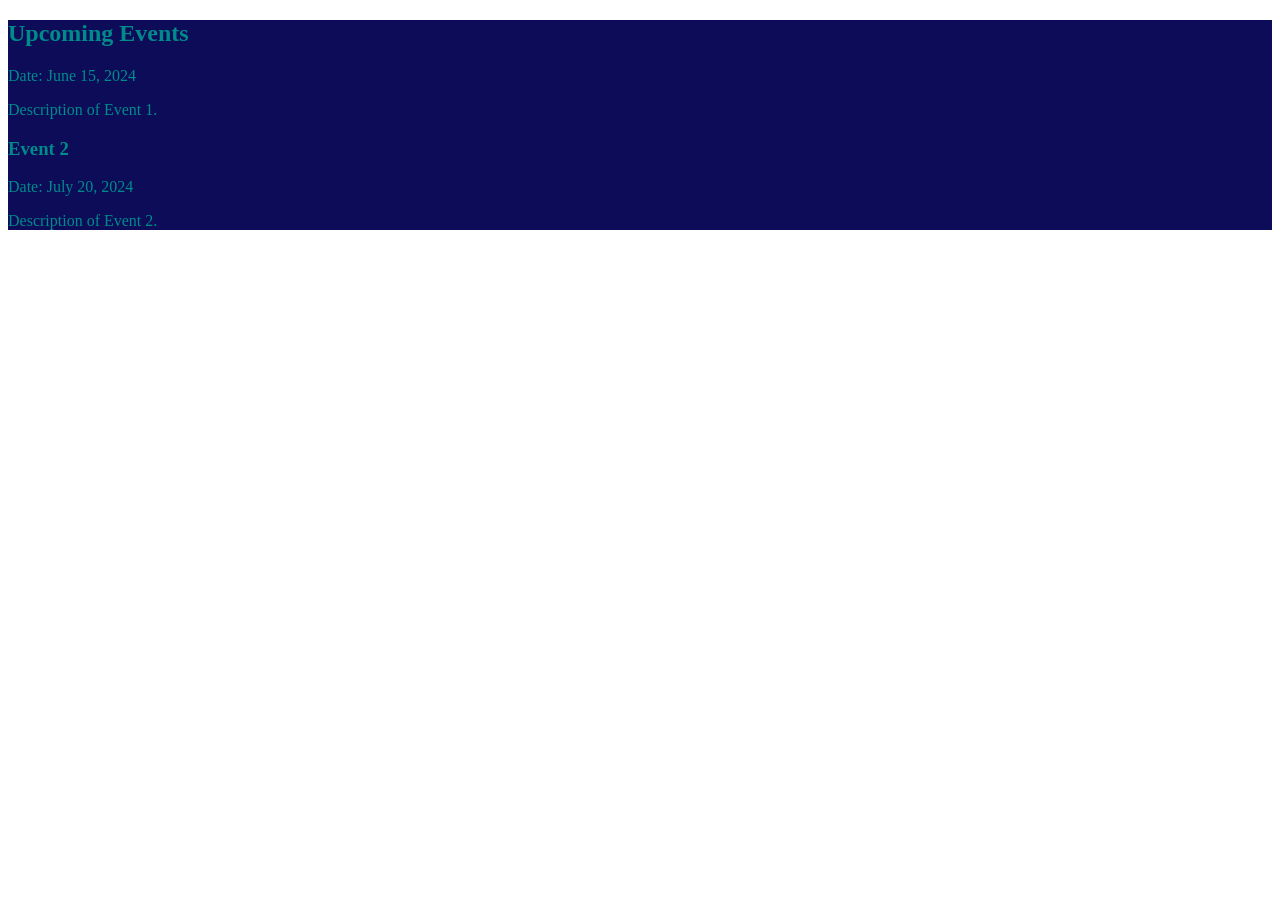
==== main.html @ 89de1995 "Added Initial upcoming widget" ====
<!DOCTYPE html>
<html lang="en">
<head>
    <meta charset="UTF-8">
    <meta name="viewport" content="width=device-width, initial-scale=1.0">
    <title>Document</title>
    <link rel="stylesheet" href="upcoming/upcoming.css">
</head>
<body>
    <div id="upcoming"></div>
    <script src="upcoming/upcoming.js"></script>
</body>
</html>
---- upcoming/upcoming.css ----
.upcoming {
    background-color:rgb(12, 12, 89);
    color:darkcyan;
}
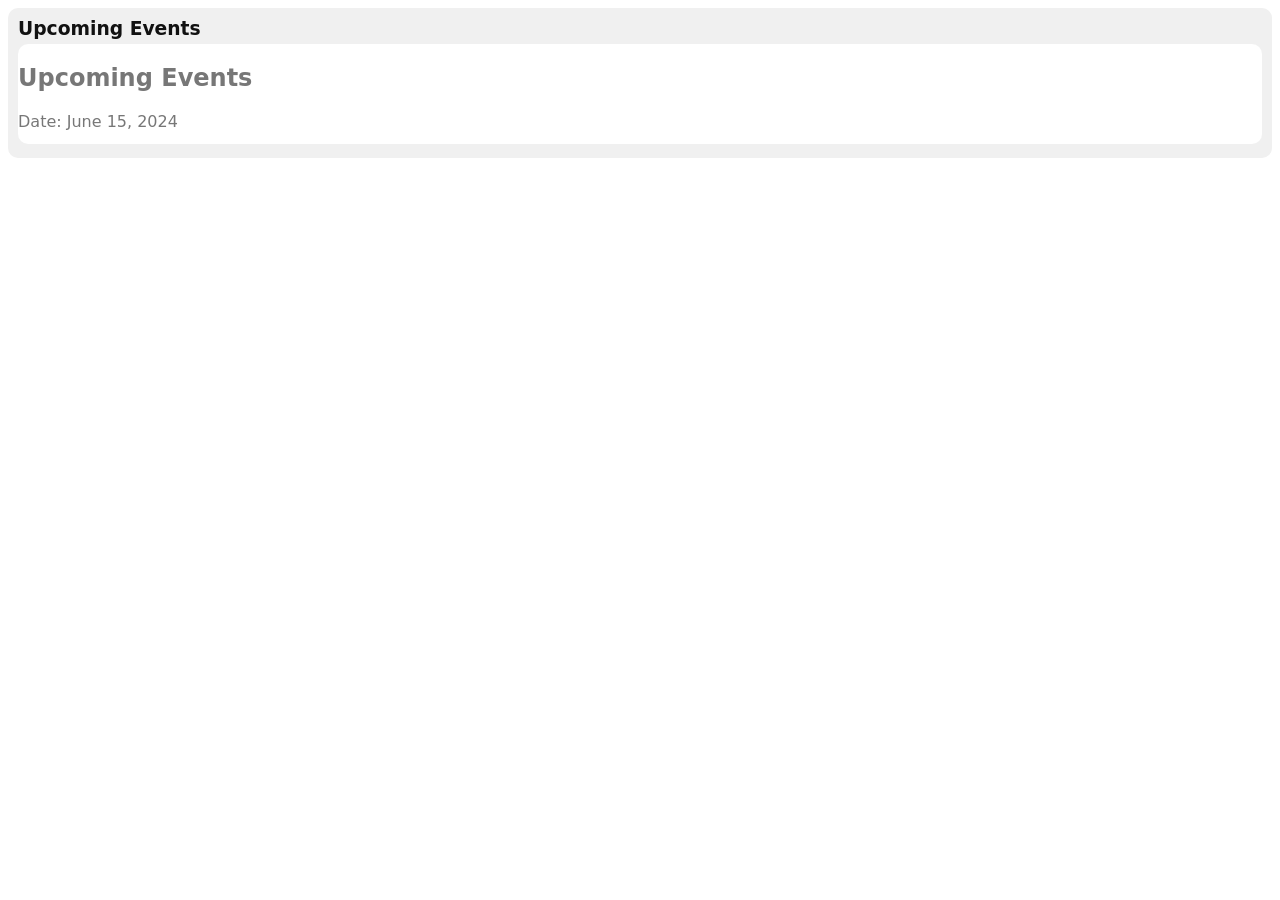
==== commit 988fe584: "No notable change" ====
--- a/main.html
+++ b/main.html
@@ -4,10 +4,32 @@
     <meta charset="UTF-8">
     <meta name="viewport" content="width=device-width, initial-scale=1.0">
     <title>Document</title>
+    <!-- upcoming events -->
+    <style> 
+        body {
+            background-color: rgb(255,255,255);
+            color: rgb(17,17,17);
+            font-family: 'dm sans',system-ui, -apple-system, 'Segoe UI', sans-serif;
+        }
+        .upsec{
+            border-radius: 10px;
+            background-color: rgb(240,240,240);
+            padding: 0 0 4px 0;
+        }
+        .upsec > h3{
+            text-align: left;
+            margin: 0 0 -15px 0;
+            padding: 10px 10px;
+        }
+    </style>
     <link rel="stylesheet" href="upcoming/upcoming.css">
 </head>
 <body>
-    <div id="upcoming"></div>
-    <script src="upcoming/upcoming.js"></script>
+    <section class="upsec"> <!--upcoming events-->
+            <h3 class="upcoming-section">Upcoming Events</h3>
+            <div id="upcoming"></div>
+            <script src="upcoming/upcoming.js"></script>
+            
+    </section>
 </body>
 </html>
--- a/upcoming/upcoming.css
+++ b/upcoming/upcoming.css
@@ -1,4 +1,31 @@
 .upcoming {
-    background-color:rgb(12, 12, 89);
-    color:darkcyan;
+    background-color:rgb(255,255,255);
+    color:rgb(119,119,119);
+
+    /* scroll */
+    height: 100px;
+    overflow-y: auto;
+    overflow-x: hidden;
+
+    border-radius: 10px;
+
+    /* spacing */
+    padding: -10px;
+    box-sizing: border-box;
+    margin: 10px;
+    font-family:'dm sans', system-ui, -apple-system, 'Segoe UI', sans-serif;
+}
+.upcoming::-webkit-scrollbar {
+    width: 5px;
+}
+.upcoming::-webkit-scrollbar-thumb {
+    background: darkcyan;
+    border-radius: 10px;
+}
+.upcoming::-webkit-scrollbar-track {
+    background: transparent;
+    border-radius: 10px;
+}
+.upcoming::-webkit-scrollbar-thumb:hover {
+    background: rgb(0, 255, 255);
 }
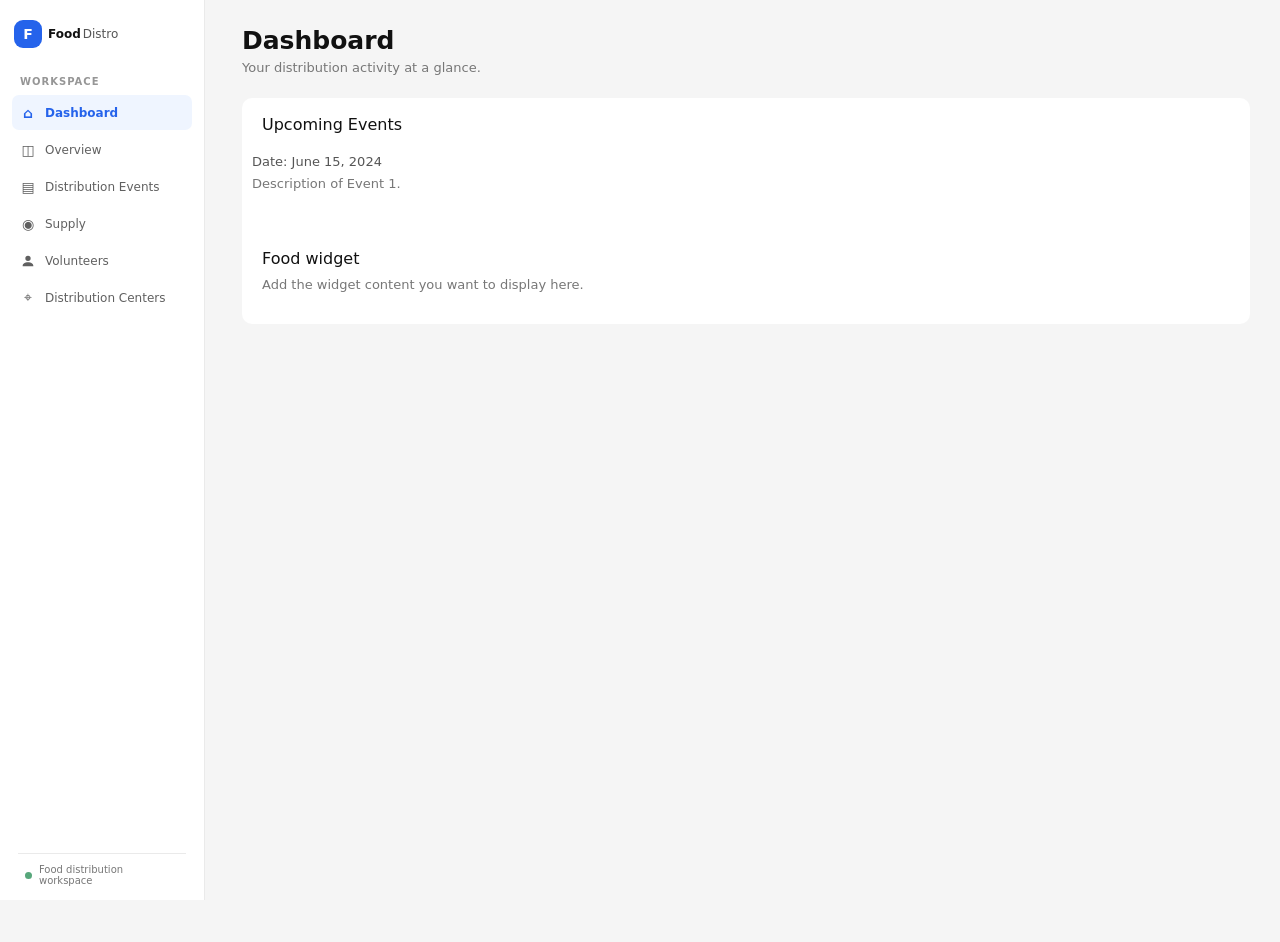
==== commit 7566dbc4: "food widget+buttons" ====
--- a/main.html
+++ b/main.html
@@ -7,29 +7,123 @@
     <!-- upcoming events -->
     <style> 
         body {
-            background-color: rgb(255,255,255);
+            margin: 0;
+            background-color: rgb(245,245,245);
             color: rgb(17,17,17);
             font-family: 'dm sans',system-ui, -apple-system, 'Segoe UI', sans-serif;
         }
         .upsec{
             border-radius: 10px;
-            background-color: rgb(240,240,240);
+            background-color: rgb(255, 255, 255);
             padding: 0 0 4px 0;
+            overflow: hidden;
         }
         .upsec > h3{
             text-align: left;
-            margin: 0 0 -15px 0;
-            padding: 10px 10px;
+            margin: 0;
+            padding: 16px 20px 8px;
+            font-size: 16px;
+            font-weight: 500;
+            line-height: 1.35;
+        }
+        #dashboard-buttons {
+            display: contents;
+        }
+        main {
+            max-width: 1500px;
+            min-height: 100vh;
+            margin-left: calc(clamp(180px, 12vw, 200px) + 32px);
+            padding: 26px 30px 16px;
+        }
+        .page-header {
+            margin-bottom: 23px;
+        }
+        .page-header h1 {
+            margin: 0 0 5px;
+            font-size: 25px;
+            font-weight: 600;
+        }
+        .page-subtitle {
+            margin: 0;
+            color: #777;
+            font-size: 13px;
+        }
+        .view-panel[hidden] {
+            display: none;
+        }
+        .page-placeholder {
+            padding: 20px;
+            border-radius: 10px;
+            background: #fff;
+        }
+        .page-placeholder h2 {
+            margin: 0 0 6px;
+            font-size: 16px;
+            font-weight: 600;
+        }
+        .page-placeholder p {
+            margin: 0;
+            color: #777;
+            font-size: 13px;
+        }
+        @media (max-width: 700px) {
+            main {
+                min-height: auto;
+                margin-left: 0;
+                padding: 22px 16px;
+            }
         }
     </style>
-    <link rel="stylesheet" href="upcoming/upcoming.css">
+    <link rel="stylesheet" href="dashboard/upcoming/upcoming.css">
+    <link rel="stylesheet" href="buttons/buttons.css">
+    <link rel="stylesheet" href="dashboard/food/food.css">
 </head>
 <body>
-    <section class="upsec"> <!--upcoming events-->
+    <nav class="dashboard-nav" aria-label="Main navigation">
+        <div id="dashboard-buttons"></div>
+        <script src="buttons/buttons.js"></script>
+    </nav>
+    <main>
+        <header class="page-header">
+            <h1 id="pageTitle">Dashboard</h1>
+            <p class="page-subtitle" id="pageSubtitle">Your distribution activity at a glance.</p>
+        </header>
+
+        <section id="view-dashboard" class="view-panel upsec">
             <h3 class="upcoming-section">Upcoming Events</h3>
             <div id="upcoming"></div>
-            <script src="upcoming/upcoming.js"></script>
-            
-    </section>
+            <script src="dashboard/upcoming/upcoming.js"></script>
+            <div id="food-widget"></div>
+        </section>
+        
+        <section id="view-overview" class="view-panel page-placeholder" hidden>
+            <h2>Overview</h2>
+            <p>Distribution activity summaries will appear here.</p>
+        </section>
+        
+        <section id="view-events" class="view-panel page-placeholder" hidden>
+            <h2>Distribution Events</h2>
+            <p>Event details will appear here.</p>
+        </section>
+        
+        <section id="view-supply" class="view-panel page-placeholder" hidden>
+            <h2>Supply</h2>
+            <p>Supply information will appear here.</p>
+            <div id="supply"></div>
+            <script src="dashboard/food/food.js"></script>
+        </section>
+        
+        <section id="view-volunteers" class="view-panel page-placeholder" hidden>
+            <h2>Volunteers</h2>
+            <p>Volunteer information will appear here.</p>
+        </section>
+        
+        <section id="view-centers" class="view-panel page-placeholder" hidden>
+            <h2>Distribution Centers</h2>
+            <p>Distribution center information will appear here.</p>
+        </section>
+
+    </main>
+    <script src="dashboard/food/food.js"></script>
 </body>
 </html>
--- a/dashboard/upcoming/upcoming.css
+++ b/dashboard/upcoming/upcoming.css
@@ -0,0 +1,57 @@
+.upcoming {
+    background-color:#ffffff;
+    color:rgb(17,17,17);
+
+    height: 72px;
+    overflow-y: auto;
+    overflow-x: hidden;
+
+    border-radius: 10px;
+
+    padding: 0;
+    box-sizing: border-box;
+    margin: 0 10px 10px;
+    font-family:'dm sans', system-ui, -apple-system, 'Segoe UI', sans-serif;
+    font-size: 13px;
+    line-height: 1.4;
+}
+
+.upcoming__items,
+.upcoming__item {
+    padding: 8px 0;
+}
+
+.upcoming__item-title {
+    margin: 0 0 4px;
+    font-size: 14px;
+    font-weight: 600;
+}
+
+.upcoming__item-date,
+.upcoming__item-description {
+    margin: 0 0 3px;
+    font-size: 13px;
+    line-height: 1.5;
+}
+
+.upcoming__item-date {
+    color: #555;
+}
+
+.upcoming__item-description {
+    color: #777;
+}
+.upcoming::-webkit-scrollbar {
+    width: 5px;
+}
+.upcoming::-webkit-scrollbar-thumb {
+    background: rgb(255, 255, 255);
+    border-radius: 10px;
+}
+.upcoming::-webkit-scrollbar-track {
+    background: transparent;
+    border-radius: 10px;
+}
+.upcoming::-webkit-scrollbar-thumb:hover {
+    background: rgb(15, 16, 16);
+}
--- a/buttons/buttons.css
+++ b/buttons/buttons.css
@@ -0,0 +1,144 @@
+.dashboard-nav {
+    position: fixed;
+    inset: 0 auto 0 0;
+    z-index: 2;
+    display: flex;
+    width: clamp(180px, 12vw, 200px);
+    flex-direction: column;
+    overflow-y: auto;
+    padding: 20px 12px 14px;
+    border-right: 1px solid #eaeaea;
+    background: #fff;
+    font-family: 'dm sans', system-ui, -apple-system, 'Segoe UI', sans-serif;
+}
+
+.sidebar-brand {
+    display: flex;
+    align-items: center;
+    gap: 6px;
+    padding: 0 2px;
+    color: #111;
+    font-size: 12px;
+    font-weight: 700;
+    white-space: nowrap;
+}
+
+.sidebar-brand__mark {
+    display: grid;
+    width: 28px;
+    height: 28px;
+    place-items: center;
+    border-radius: 9px;
+    background: #2563eb;
+    color: #fff;
+    font-size: 14px;
+}
+
+.sidebar-brand__light {
+    margin-left: 2px;
+    color: #555;
+    font-weight: 500;
+}
+
+.sidebar-label {
+    margin: 28px 8px 8px;
+    color: #969696;
+    font-size: 10px;
+    font-weight: 700;
+    letter-spacing: 1px;
+}
+
+.dashboard-nav__items {
+    display: grid;
+    gap: 2px;
+}
+
+.buttons {
+    display: flex;
+    min-height: 35px;
+    align-items: center;
+    gap: 9px;
+    padding: 0 8px;
+    border: 0;
+    border-radius: 7px;
+    background: transparent;
+    color: #606060;
+    font: inherit;
+    font-size: 12px;
+    font-weight: 500;
+    text-align: left;
+    cursor: pointer;
+    transition: background-color 150ms ease, color 150ms ease;
+}
+
+.buttons:hover {
+    background: #f6f6f6;
+    color: #111;
+}
+
+.buttons:focus-visible {
+    outline: 3px solid rgb(37 99 235 / 35%);
+    outline-offset: 2px;
+}
+
+.buttons--active {
+    background: #eff5ff;
+    color: #2563eb;
+    font-weight: 600;
+}
+
+.buttons__icon {
+    width: 16px;
+    color: currentColor;
+    font-size: 14px;
+    text-align: center;
+}
+
+.sidebar-note {
+    display: flex;
+    align-items: center;
+    gap: 7px;
+    margin: auto 6px 0;
+    padding: 10px 7px 0;
+    border-top: 1px solid #eaeaea;
+    color: #777;
+    font-size: 10px;
+}
+
+.sidebar-note__dot {
+    width: 7px;
+    height: 7px;
+    border-radius: 50%;
+    background: #57a77b;
+}
+
+@media (max-width: 700px) {
+    .dashboard-nav {
+        position: static;
+        width: 100%;
+        padding: 16px 14px;
+        border-right: 0;
+        border-bottom: 1px solid #eaeaea;
+        border-radius: 0;
+        box-shadow: none;
+    }
+
+    .sidebar-label {
+        margin-top: 20px;
+    }
+
+    .dashboard-nav__items {
+        display: flex;
+        overflow-x: auto;
+        gap: 4px;
+        padding-bottom: 2px;
+    }
+
+    .buttons {
+        flex: 0 0 auto;
+    }
+
+    .sidebar-note {
+        display: none;
+    }
+}
--- a/dashboard/food/food.css
+++ b/dashboard/food/food.css
@@ -0,0 +1,21 @@
+.food-widget {
+    margin: 16px 0 10px;
+    padding: 16px 20px 18px;
+    border-radius: 10px;
+    background: #fff;
+    color: #111;
+    font-family: 'dm sans', system-ui, -apple-system, 'Segoe UI', sans-serif;
+}
+
+.food-widget h2 {
+    margin: 0 0 8px;
+    font-size: 16px;
+    font-weight: 500;
+    line-height: 1.35;
+}
+
+.food-widget p {
+    margin: 0;
+    color: #777;
+    font-size: 13px;
+}
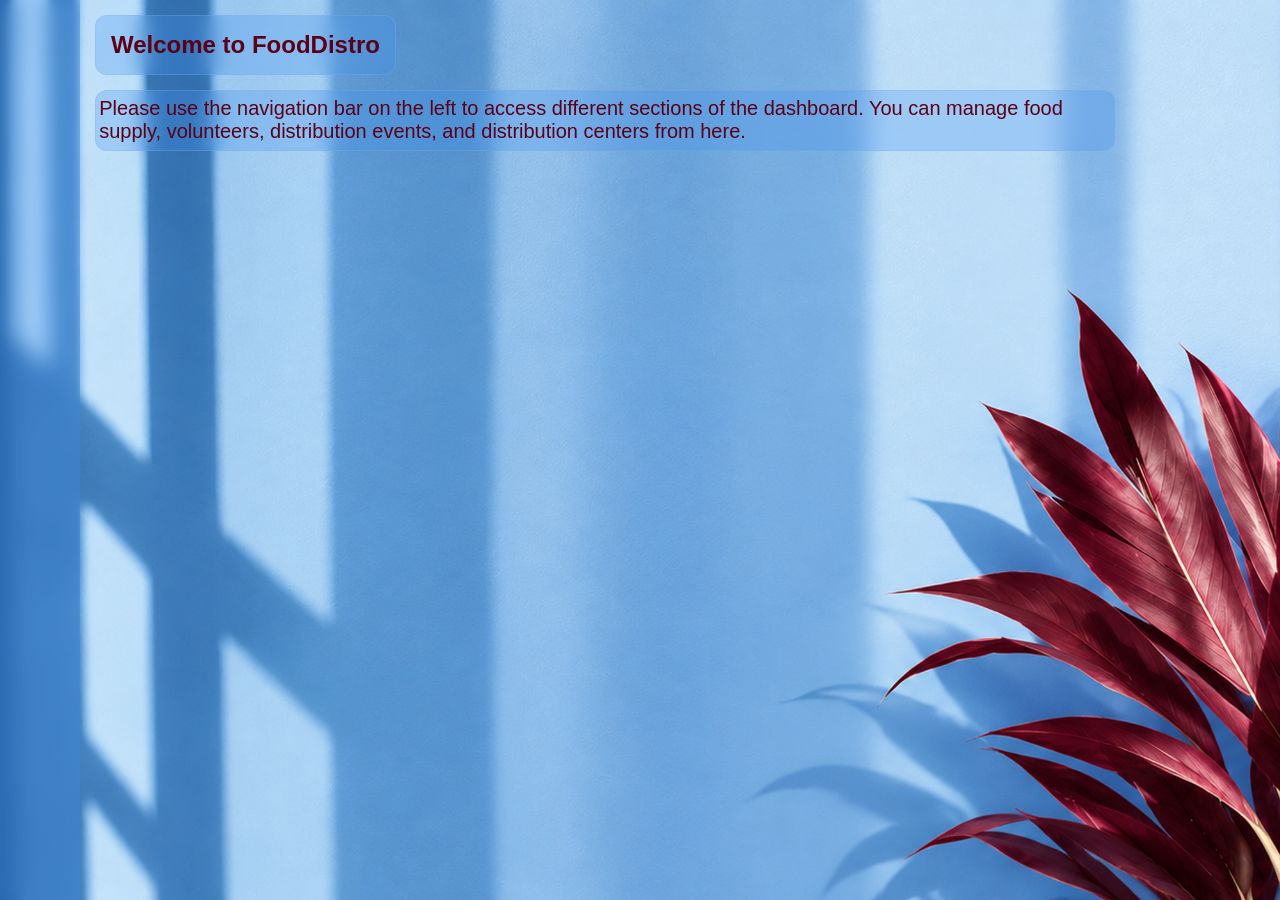
==== commit 960eef3e: "Final" ====
--- a/main.html
+++ b/main.html
@@ -4,126 +4,183 @@
     <meta charset="UTF-8">
     <meta name="viewport" content="width=device-width, initial-scale=1.0">
     <title>Document</title>
-    <!-- upcoming events -->
-    <style> 
-        body {
-            margin: 0;
-            background-color: rgb(245,245,245);
-            color: rgb(17,17,17);
-            font-family: 'dm sans',system-ui, -apple-system, 'Segoe UI', sans-serif;
-        }
-        .upsec{
-            border-radius: 10px;
-            background-color: rgb(255, 255, 255);
-            padding: 0 0 4px 0;
-            overflow: hidden;
-        }
-        .upsec > h3{
-            text-align: left;
-            margin: 0;
-            padding: 16px 20px 8px;
-            font-size: 16px;
-            font-weight: 500;
-            line-height: 1.35;
-        }
-        #dashboard-buttons {
-            display: contents;
-        }
-        main {
-            max-width: 1500px;
-            min-height: 100vh;
-            margin-left: calc(clamp(180px, 12vw, 200px) + 32px);
-            padding: 26px 30px 16px;
-        }
-        .page-header {
-            margin-bottom: 23px;
-        }
-        .page-header h1 {
-            margin: 0 0 5px;
-            font-size: 25px;
-            font-weight: 600;
-        }
-        .page-subtitle {
-            margin: 0;
-            color: #777;
-            font-size: 13px;
-        }
-        .view-panel[hidden] {
-            display: none;
-        }
-        .page-placeholder {
-            padding: 20px;
-            border-radius: 10px;
-            background: #fff;
-        }
-        .page-placeholder h2 {
-            margin: 0 0 6px;
-            font-size: 16px;
-            font-weight: 600;
-        }
-        .page-placeholder p {
-            margin: 0;
-            color: #777;
-            font-size: 13px;
-        }
-        @media (max-width: 700px) {
-            main {
-                min-height: auto;
-                margin-left: 0;
-                padding: 22px 16px;
-            }
-        }
-    </style>
-    <link rel="stylesheet" href="dashboard/upcoming/upcoming.css">
-    <link rel="stylesheet" href="buttons/buttons.css">
-    <link rel="stylesheet" href="dashboard/food/food.css">
+    <link rel="preload" as="image" href="dashboard.webp">
+    <link rel="preload" as="image" href="foodsup.webp">
+    <link rel="preload" as="image" href="volunteer.webp">
+    <link rel="preload" as="image" href="disevent.webp">
+    <link rel="preload" as="image" href="discenter.webp">
+    <link rel="preload" as="image" href="home.webp">
+    <link rel="preload" as="image" href="logo.svg">
+    <link href="https://cdn.boxicons.com/3.0.8/fonts/basic/boxicons.min.css" rel="stylesheet">
+    <link href="https://cdn.boxicons.com/3.0.8/fonts/filled/boxicons-filled.min.css" rel="stylesheet">
+    <link href="https://cdn.boxicons.com/3.0.8/fonts/brands/boxicons-brands.min.css" rel="stylesheet">
+    <link rel="stylesheet" href="style.css">
+    <script src="script.js" defer></script>
 </head>
 <body>
-    <nav class="dashboard-nav" aria-label="Main navigation">
-        <div id="dashboard-buttons"></div>
-        <script src="buttons/buttons.js"></script>
+    <nav>
+        <div class="sidebar">
+            <div class="sidebartop">
+                <div class="logo">
+                    <img src="logo.svg" alt="FoodDistro Logo" class="logoimg">
+                    <span class="logotxt">FoodDistro</span>
+                </div>
+                <i class="bx bx-menu" id="btn"></i>
+            </div>
+            <ul>
+                <li>
+                    <a href="#" id="dash">
+                        <i class="bx bx-core" id="dash"/></i>
+                        <span class="navitems" id="dash">Dashboard</span>
+                    </a>
+                    <span class="tooltip">Dashboard</span>
+                </li>
+                <li>
+                    <a href="#" id="food">
+                        <i class="bx bx-takeaway" id="food"/></i>
+                        <span class="navitems" id="food">Food Supply</span>
+                    </a>
+                    <span class="tooltip">Food-Supply</span> 
+                </li>
+                <li>
+                    <a href="#" id="vol">
+                        <i class="bx bx-hail" id="vol"/></i>
+                        <span class="navitems">Volunteers</span>
+                    </a>
+                    <span class="tooltip" id="vol">Volunteers</span>
+                </li>
+                <li>
+                    <a href="#" id="disev">
+                        <i class="bx bx-calendar-check" id="disev"/></i>
+                        <span class="navitems" id="disev">Distribution Events</span>
+                    </a>
+                    <span class="tooltip">Distribution-Events</span>
+                </li>
+                <li>
+                    <a href="#" id="disct">
+                        <i class="bx bx-location-alt-2" id="disct"/></i>
+                        <span class="navitems" id="disct">Distribution Centers</span>
+                    </a>
+                    <span class="tooltip">Distribution-Centers</span>
+                </li>
+            </ul>
+        </div>
     </nav>
     <main>
-        <header class="page-header">
-            <h1 id="pageTitle">Dashboard</h1>
-            <p class="page-subtitle" id="pageSubtitle">Your distribution activity at a glance.</p>
-        </header>
-
-        <section id="view-dashboard" class="view-panel upsec">
-            <h3 class="upcoming-section">Upcoming Events</h3>
-            <div id="upcoming"></div>
-            <script src="dashboard/upcoming/upcoming.js"></script>
-            <div id="food-widget"></div>
-        </section>
-        
-        <section id="view-overview" class="view-panel page-placeholder" hidden>
-            <h2>Overview</h2>
-            <p>Distribution activity summaries will appear here.</p>
-        </section>
-        
-        <section id="view-events" class="view-panel page-placeholder" hidden>
-            <h2>Distribution Events</h2>
-            <p>Event details will appear here.</p>
-        </section>
-        
-        <section id="view-supply" class="view-panel page-placeholder" hidden>
-            <h2>Supply</h2>
-            <p>Supply information will appear here.</p>
-            <div id="supply"></div>
-            <script src="dashboard/food/food.js"></script>
-        </section>
-        
-        <section id="view-volunteers" class="view-panel page-placeholder" hidden>
-            <h2>Volunteers</h2>
-            <p>Volunteer information will appear here.</p>
-        </section>
-        
-        <section id="view-centers" class="view-panel page-placeholder" hidden>
-            <h2>Distribution Centers</h2>
-            <p>Distribution center information will appear here.</p>
-        </section>
-
+        <div class="main">
+            <div class="home active">
+                <div class="container">
+                    <h2 class="dashhead" style="color: #5b0015;">Welcome to FoodDistro</h2>
+                    <p class="dashfood" style="font-size: 20px; color:#5b0015">Please use the navigation bar on the left to access different sections of the dashboard. You can manage food supply, volunteers, distribution events, and distribution centers from here.</p>
+                </div>
+            </div>
+            <div class="dashboard">  
+                <div class="container">
+                    <h2 class="dashhead">Dashboard</h2>
+                    <div class="upcoming">
+                        <h3>Distribution Events</h3>
+                        <ul style="list-style: none ;" class="location-list" id="event-List"></ul>
+                    </div>
+                    <br>
+                    <div class="upcoming">
+                        <h3>Food Supply</h3>
+                        <ul style="list-style: none;" class="location-list" id="food-List"></ul>
+                    </div>
+                    <br>
+                    <div class="upcoming">
+                        <h3>Volunteers</h3>
+                        <ul style="list-style: none;" class="location-list" id="volunteer-List"></ul>
+                    </div>
+                </div>
+            </div>
+            <div class="foodsup">
+                <div class="container">
+                    <h2 class="dashhead">Food Supply</h2>
+                    <div class="dashfood">
+                        <h3>Edit List Of Food Supply</h3>
+                        <form id="foodsupplyForm">
+                            <label for="foodSupply" style="font-size: 20px; font-weight: 750; cursor:text;">Food Supply:</label>
+                            <input type="text" id="foodSupply" name="foodSupply" style="color:#5b0015; background-color: rgba(66,145,240,0.265); border: 1px solid #4285f4; border-radius: 5px; padding: 5px; width: 300px; cursor: text;">
+                            <input type="submit" value="Add Food" id="submitBtn" class="submitbtn">
+                        </form>
+                    </div>
+                    <br>
+                    <div class="dashfood">
+                        <h3>List Of Food Supply</h3>
+                        <ul style="list-style: none;" class="location-list" id="foodList"></ul>
+                    </div>
+                </div>
+            </div>
+            <div class="volunteer">
+                <div class="container">
+                <h2 class="dashhead">Volunteers</h2>
+                    <div class="dashfood">
+                        <h3>Edit List Of Volunteers</h3>
+                        <form id="volunteerForm">
+                            <label for="volunteerName" style="font-size: 20px; font-weight: 750; cursor:text;">Volunteer Name and Contact Information:</label>
+                            <br>
+                            <input type="text" id="volunteerName" name="volunteerName" placeholder="Enter volunteer name" style="color:#5b0015; background-color: rgba(66,145,240,0.265); border: 1px solid #4285f4; border-radius: 5px; padding: 5px; width: 200px; cursor: text;">
+                            <input type="text" id="volunteercontact" name="volunteerName" placeholder="Enter contact information" style="color:#5b0015; background-color: rgba(66,145,240,0.265); border: 1px solid #4285f4; border-radius: 5px; padding: 5px; width: 200px; cursor: text;">
+                            <select id="volSelect" name="volunteerName" style="color:#5b0015; background-color: rgba(66,145,240,0.265); border: 1px solid #4285f4; color:#5b0015;border-radius: 5px; padding: 5px; width: 200px; cursor: pointer;">
+                                <option value="" disabled selected>Assign Event</option>
+                            </select>
+                            <br>
+                            <input type="submit" value="Add Volunteer" id="submitBtn" class="submitbtn">
+                        </form>
+                    </div>
+                    <br>
+                    <div class="dashfood">
+                        <h3>List Of Volunteers</h3>
+                        <ul style="list-style: none;" class="location-list" id="volunteerList"></ul>
+                    </div>
+                </div>
+            </div>
+            <div class="distributionev">
+                <div class="container">
+                    <h2 class="dashhead">Distribution Events</h2>
+                    <div class="dashfood">
+                        <h3>Edit List Of Distribution Events</h3>
+                        <form id="centretimeForm">
+                            <label for="centretimeat" style="font-size: 20px; font-weight: 750; cursor:text;">Centre Time and Address:</label>
+                            <br>
+                            <select id="centreSelect" name="centretimeat" style="color:#5b0015; background-color: rgba(66,145,240,0.265); border: 1px solid #4285f4; color:#5b0015;border-radius: 5px; padding: 5px; width: 300px; cursor: pointer;">
+                                <option value="" disabled selected>Select a Centre</option>
+                            </select>
+                            <input type="time" id="centretimeat" name="centretimeat" style="color:#5b0015; background-color: rgba(66,145,240,0.265); border: 1px solid #4285f4; border-radius: 5px; padding: 5px; width: 300px; cursor: pointer;">
+                            <input type="date" id="centredateat" name="centredateat" style="color:#5b0015; background-color: rgba(66,145,240,0.265); border: 1px solid #4285f4; border-radius: 5px; padding: 5px; width: 300px; cursor: pointer;">
+                            <br>
+                            <input type="submit" value="Add Event Time" id="submitBtn" class="submitbtn">
+                        </form>
+                    </div>
+                    <br>
+                    <div class="dashfood">
+                        <h3>List Of Distribution Events</h3>
+                        <ul style="list-style: none;" class="location-list" id="eventList"></ul>
+                    </div>
+                </div>
+            </div>
+            <div class="distributionct">
+                <div class="container">
+                <h2 class="dashhead">Distribution Centres</h2>
+                    <div class="dashfood">
+                        <h3>Edit List Of Distribution Centres</h3>
+                        <form id="centreForm">
+                            <label for="centreName" style="font-size: 20px; font-weight: 750; cursor:text;">Centre Name and Address:</label>
+                            <br>
+                            <input type="text" id="centreName" name="centreName" placeholder="Enter centre name" style="color:#5b0015; background-color: rgba(66,145,240,0.265); border: 1px solid #4285f4; border-radius: 5px; padding: 5px; width: 300px; cursor: text;">
+                            <input type="text" id="centreAddress" name="centreName" placeholder="Enter centre address" style="color:#5b0015; background-color: rgba(66,145,240,0.265); border: 1px solid #4285f4; border-radius: 5px; padding: 5px; width: 300px; cursor: text;">
+                            <br>
+                            <input type="submit" value="Add Centre" id="submitBtn" class="submitbtn">
+                        </form>
+                    </div>
+                    <br>
+                    <div class="dashfood">
+                        <h3>List Of Distribution Centres</h3>
+                        <ul style="list-style: none;" class="location-list" id="locationList"></ul>
+                    </div>
+                </div>
+            </div>
+        </div>
     </main>
-    <script src="dashboard/food/food.js"></script>
 </body>
 </html>
--- a/style.css
+++ b/style.css
@@ -0,0 +1,496 @@
+*{
+    margin: 0;
+    padding: 0;
+    box-sizing: border-box;
+    font-family:'Segoe UI', Tahoma, Geneva, Verdana, sans-serif;
+}
+/* code in disguise */
+@keyframes pagetransformers{
+    from{
+        opacity: 0;
+        /* filter: blur(4px); */
+    }
+    to{
+        opacity: 1;
+        /* filter: blur(0px); */
+    }
+}
+li {
+  animation: fadeIn 0.4s;
+}
+
+@keyframes fadeIn {
+  from { opacity: 0; }
+  to { opacity: 1; }
+}
+.active{
+    animation: pagetransformers 1s ease;
+}
+.logoimg{
+    border: 2px;
+    border-radius:100% ;
+    border-color: #5b0015;
+    width: 50px;
+    height: 50px;
+    flex-shrink: 0;
+}
+.sidebar{
+    top: 0;
+    left:0;
+    background-color: rgba(66, 145, 240, 0.264);
+    backdrop-filter: blur(10px);
+    width: 80px;
+    height: 100vh;
+    position: absolute;
+    padding: 0.4rem 0.8rem;
+    transition: all 0.5s ease;
+}
+.sidebar.active{
+    width: 250px;
+}
+.sidebar .logotxt{
+    font-weight: 750;
+    margin-top: 15px;
+    margin-left: 5px;
+    position: absolute;
+    text-align: center;
+    cursor:default;
+}
+.sidebar ul li{
+    position: relative;
+    list-style: none;
+    height: 50px;
+    width: 90%;
+    margin: 0.8rem auto;
+    line-height: 50px;
+}
+.sidebar ul li a {
+    width: 100%;
+    height: 50px;
+    color: #5b0015;
+    display:flex;
+    align-items: center;
+    text-decoration: none;
+    border-radius: 0.8rem;
+}
+.sidebar ul li a:hover{
+    background-color: rgba(122, 0, 29, 0.575);
+    color: #f7f2e0;
+    transition: all 0.4s ease;
+}
+.sidebar ul li a i {
+    min-width: 50px;
+    text-align: center;
+    height: 50px;
+    border-radius: 12px;
+    line-height: 50px;
+}
+.sidebar .navitems{
+    opacity: 0;
+    transition: opacity 0.3s ease;
+    cursor:pointer;
+    visibility: hidden;
+}
+.sidebar.active .navitems{
+    opacity: 1;
+    visibility: visible;
+}
+.sidebar #btn{
+    position: absolute;
+    color: #5b0015;
+    top:0.4rem;
+    left:50%;
+    font-size: 1.2rem;
+    line-height: 50px;
+    transform: translateX(-50%);
+    cursor: pointer;
+    transition:all 0.5s ease;
+}
+.sidebar #btn:hover{
+    /* background-color: #5b0015; */
+    background-color: rgba(122, 0, 29, 0.575);
+    color: #f7f2e0;
+    border-radius: 12px;
+    padding: 0 15px;
+}
+.sidebar.active #btn{
+    left:85%;
+    transition: all 0.5s ease;
+}
+.sidebar .logo{
+    margin: 5px 5px 5px 5px;
+    opacity: 0;
+    transition: all 0.5s ease;
+}
+.sidebar.active .logo{
+    opacity: 1;
+}
+.sidebar ul li .tooltip{
+    position: absolute;
+    left: 75px;
+    top: 50%;
+    transform: translateY(-50%);
+    box-shadow: 0 0.5rem 0.8rem rgba(20,19,19,0.2);
+    white-space: nowrap;
+    border-radius: 12px;
+    padding:0 0.4rem;
+    opacity: 0;
+    visibility: hidden;
+    cursor:default;
+}
+.sidebar {
+    z-index: 1;
+}
+
+.sidebar ul li .tooltip {
+    /* background-color:#5b0015; */
+    background-color: rgba(122, 0, 29, 0.575);
+    color: #f7f2e0;
+}
+.sidebar ul li a:hover + .tooltip{
+    opacity: 1;
+    visibility: visible;
+    transition: all 0.5s ease;
+}
+.sidebar.active ul li .tooltip{
+    display: none;
+}
+.main{
+    position: relative;
+    left: 0;
+    min-height: 100vh;
+    top:0;
+    width: 100%;
+    transition: all 0.5s ease;
+    padding: 0;
+    cursor:default;
+    background-color: #80aee8;
+    color:#5b0015;
+}
+.main > div{
+    padding-left: 80px;
+    transition: padding-left 0.5s ease;
+}
+body:has(.sidebar.active) .main > div{
+    padding-left: 250px;
+}
+.home{
+    /* background-image: none; */
+    display: none;
+}
+.home.active{
+    opacity: 1;
+    min-height: 100vh;
+    display: flow-root;
+    background-image: url('home.webp');
+    background-position: center;
+    background-size: cover;
+    background-attachment: fixed;
+    background-repeat: no-repeat;
+}
+
+.dashboard{
+    background-image: url('dashboard.webp');
+    background-position: center;
+    background-size: cover;
+    background-attachment: fixed;
+    background-repeat: no-repeat;
+    display: none;
+}
+.dashboard.active{
+    display: flow-root;
+    min-height: 100vh;
+}
+.dashboard.active .removebtn{
+    visibility: none;
+}
+.foodsup{
+    background-image: url('foodsup.webp');
+    background-position: center;
+    background-size: cover;
+    background-attachment: fixed;
+    background-repeat: no-repeat;
+    display: none;
+}
+.foodsup.active{
+    display: flow-root;
+    min-height: 100vh;
+}
+.volunteer{
+    background-image: url('volunteer.webp');
+    background-size: cover;
+    background-position: center;
+    background-attachment: fixed;
+    background-repeat: no-repeat;
+    display: none;
+}
+.volunteer.active{
+    display: flow-root;
+    min-height: 100vh;
+}
+.distributionev{
+    background-image: url('disevent.webp');
+    background-position: center;
+    background-size: cover;
+    background-attachment: fixed;
+    background-repeat: no-repeat;
+    display: none;
+}
+.distributionev.active{
+    display: flow-root;
+    min-height: 100vh;
+}
+.distributionct{
+    background-image: url('discenter.webp');
+    background-position: center;
+    background-size: cover;
+    background-attachment: fixed;
+    background-repeat: no-repeat;
+    display: none;
+}
+.distributionct.active{
+    display: flow-root;
+    min-height: 100vh;
+}
+.sidebar ul li a.selected{
+    background-color: #5b0015;
+    color: #f7f2e0;
+    transition: all 0.4s ease;
+}
+.sidebar ul li a.selected+.tooltip{
+    background-color: #5b0015;
+    color: #f7f2e0;
+    transition: all 0.4s ease;
+}
+.upcoming{
+    /* max-height: 16vh; */
+    overflow: hidden;
+    padding:0.4rem 0.2rem;
+    left:15px;
+    width: 85%;
+    position: relative;
+    border: 2px solid;
+    margin-right: 10px;
+    border-radius: 12px;
+    background-color: rgba(66, 145, 240, 0.264);
+    backdrop-filter: blur(10px);
+    border-top: 1px solid rgba(128, 174, 232, 0.3);
+    border-left: 1px solid rgba(128, 174, 232, 0.3);
+    border-bottom: 1px solid rgba(128, 174, 232, 0.3);
+    border-right: 1px solid rgba(128, 174, 232, 0.3);
+    color: #f7f2e0;
+    cursor: default;
+}
+.upcoming,.upcoming * {
+    cursor: default !important;
+}
+.dashhead{
+    width: fit-content;
+    margin: 15px;
+    padding: 15px;
+    border: 1px solid rgba(128, 174, 232, 0.3);
+    border-radius: 12px;
+    background-color: rgba(66, 145, 240, 0.264);
+    backdrop-filter: blur(10px);
+    color: #f7f2e0;
+}
+.upcoming ul{
+    padding: 0.4rem 0.2rem;
+    max-height: calc(20vh - 1rem);
+    overflow-y: auto;
+    overflow-x: hidden;
+    margin-right: 4px;
+}
+.upcoming ul::-webkit-scrollbar{
+    width: 6px;
+    background: transparent;
+}
+.upcoming ul::-webkit-scrollbar-thumb{
+    background: rgba(128, 174, 232, 0.3);
+    /* background: rgba(122, 0, 29, 0.575); */
+    border-radius: 12px;
+}
+.upcoming ul::-webkit-scrollbar-thumb:hover{
+    background: rgba(122, 0, 29, 0.575);
+}
+.upcoming ul::-webkit-scrollbar-track{
+    background: transparent;
+}
+.dashfood{
+    /* max-height: 50vh; */
+    overflow: hidden;
+    padding:0.4rem 0.2rem;
+    left:15px;
+    width: 85%;
+    position: relative;
+    border: 2px solid;
+    margin-right: 10px;
+    border-radius: 12px;
+    background-color: rgba(66, 145, 240, 0.264);
+    backdrop-filter: blur(10px);
+    border-top: 1px solid rgba(128, 174, 232, 0.3);
+    border-left: 1px solid rgba(128, 174, 232, 0.3);
+    border-bottom: 1px solid rgba(128, 174, 232, 0.3);
+    border-right: 1px solid rgba(128, 174, 232, 0.3);
+    color: #f7f2e0;
+}
+.dashfood ul{
+    padding: 0.4rem 0.2rem;
+    max-height: calc(50vh - 1rem);
+    overflow-y: auto;
+    overflow-x: hidden;
+    margin-right: 4px;
+}
+.dashfood ul::-webkit-scrollbar{
+    width: 6px;
+    background: transparent;
+}
+.dashfood ul::-webkit-scrollbar-thumb{
+    background: rgba(128, 174, 232, 0.3);
+    border-radius: 12px;
+}
+.dashfood ul::-webkit-scrollbar-thumb:hover{
+    background: rgba(122, 0, 29, 0.575);
+}
+.dashfood ul::-webkit-scrollbar-track{
+    background: transparent;
+}
+input[type="text"]:focus {
+  outline: none; 
+  border: 2px solid #007BFF; 
+  box-shadow: 0 0 8px rgba(0, 123, 255, 0.5); 
+}
+#centretimeat::-webkit-calendar-picker-indicator {
+  cursor: pointer;
+}
+input[type="time"]:focus {
+  outline: none; 
+  border: 2px solid #007BFF; 
+  box-shadow: 0 0 8px rgba(0, 123, 255, 0.5); 
+}
+input[type="date"]:focus {
+  outline: none; 
+  border: 2px solid #007BFF; 
+  box-shadow: 0 0 8px rgba(0, 123, 255, 0.5); 
+}
+select:focus {
+  outline: none; 
+  border: 2px solid #007BFF; 
+  box-shadow: 0 0 8px rgba(0, 123, 255, 0.5); 
+}
+select{
+    color-scheme: dark;
+}
+input::placeholder{
+    color: #5b0015;
+}
+input[type="time"]::-webkit-calendar-picker-indicator {
+    filter: brightness(0) saturate(100%) invert(9%) sepia(48%) saturate(4756%) hue-rotate(326deg) brightness(87%) contrast(107%);
+    cursor: pointer;
+}
+input[type="date"]::-webkit-calendar-picker-indicator {
+    filter: brightness(0) saturate(100%) invert(9%) sepia(48%) saturate(4756%) hue-rotate(326deg) brightness(87%) contrast(107%);
+    cursor: pointer;
+}
+.submitbtn{
+    border: 1px solid #4285f4;
+    border-radius: 10px;
+    background-color: rgba(66,145,240,0.265);
+    color: #5b0015;
+    font-weight: 750;
+    cursor: pointer;
+    padding: 0.25rem 0.75rem;
+}
+*::-webkit-scrollbar {
+    width: 6px;
+    background: transparent;
+}
+*::-webkit-scrollbar-thumb {
+    background: rgba(128, 174, 232);
+    border-radius: 12px;
+}
+*::-webkit-scrollbar-thumb:hover {
+    background: rgba(122, 0, 29);
+}
+*::-webkit-scrollbar-track {
+    background: rgb(66,145,240);
+}
+.location-list li{
+    position: relative;
+    padding-right: 5rem;
+}
+.removebtn{
+    border: 1px solid #4285f4;
+    border-radius: 10px;
+    background-color: rgba(66,145,240,0.265);
+    color: #5b0015;
+    font-weight: 750;
+    cursor: pointer;
+    padding: 0.03rem 0.75rem;
+    position: absolute;
+    top: 50%;
+    transform: translateY(-50%);
+    right: 0.5rem;
+}
+.completedbtn{
+    border: 1px solid #4285f4;
+    border-radius: 10px;
+    background-color: rgba(66,145,240,0.265);
+    color: #5b0015;
+    font-weight: 750;
+    cursor: pointer;
+    padding: 0.03rem 0.75rem;
+    position: absolute;
+    top: 50%;
+    transform: translateY(-50%);
+    right: 5.5rem;
+}
+.usedbtn{
+    border: 1px solid #4285f4;
+    border-radius: 10px;
+    background-color: rgba(66,145,240,0.265);
+    color: #5b0015;
+    font-weight: 750;
+    cursor: pointer;
+    padding: 0.03rem 0.75rem;
+    position: absolute;
+    top: 50%;
+    transform: translateY(-50%);
+    right: 5.5rem;
+}
+/* .dashvol{
+    max-height: 15vh;
+    overflow: hidden;
+    padding:0.4rem 0.2rem;
+    left:15px;
+    width: 85%;
+    position: relative;
+    border: 2px solid;
+    margin-right: 10px;
+    border-radius: 12px;
+    background-color: rgba(66, 145, 240, 0.264);
+    backdrop-filter: blur(10px);
+    border-top: 1px solid rgba(128, 174, 232, 0.3);
+    border-left: 1px solid rgba(128, 174, 232, 0.3);
+    border-bottom: 1px solid rgba(128, 174, 232, 0.3);
+    border-right: 1px solid rgba(128, 174, 232, 0.3);
+    color: #f7f2e0;
+}
+.dashvol ul{
+    padding: 0.4rem 0.2rem;
+    max-height: calc(15vh - 1rem);
+    overflow-y: auto;
+    overflow-x: hidden;
+    margin-right: 4px;
+}
+.dashvol ul::-webkit-scrollbar{
+    width: 6px;
+    background: transparent;
+}
+.dashvol ul::-webkit-scrollbar-thumb{
+    background: rgba(128, 174, 232, 0.3);
+    border-radius: 12px;
+}
+.dashvol ul::-webkit-scrollbar-track{
+    background: transparent;
+} */
